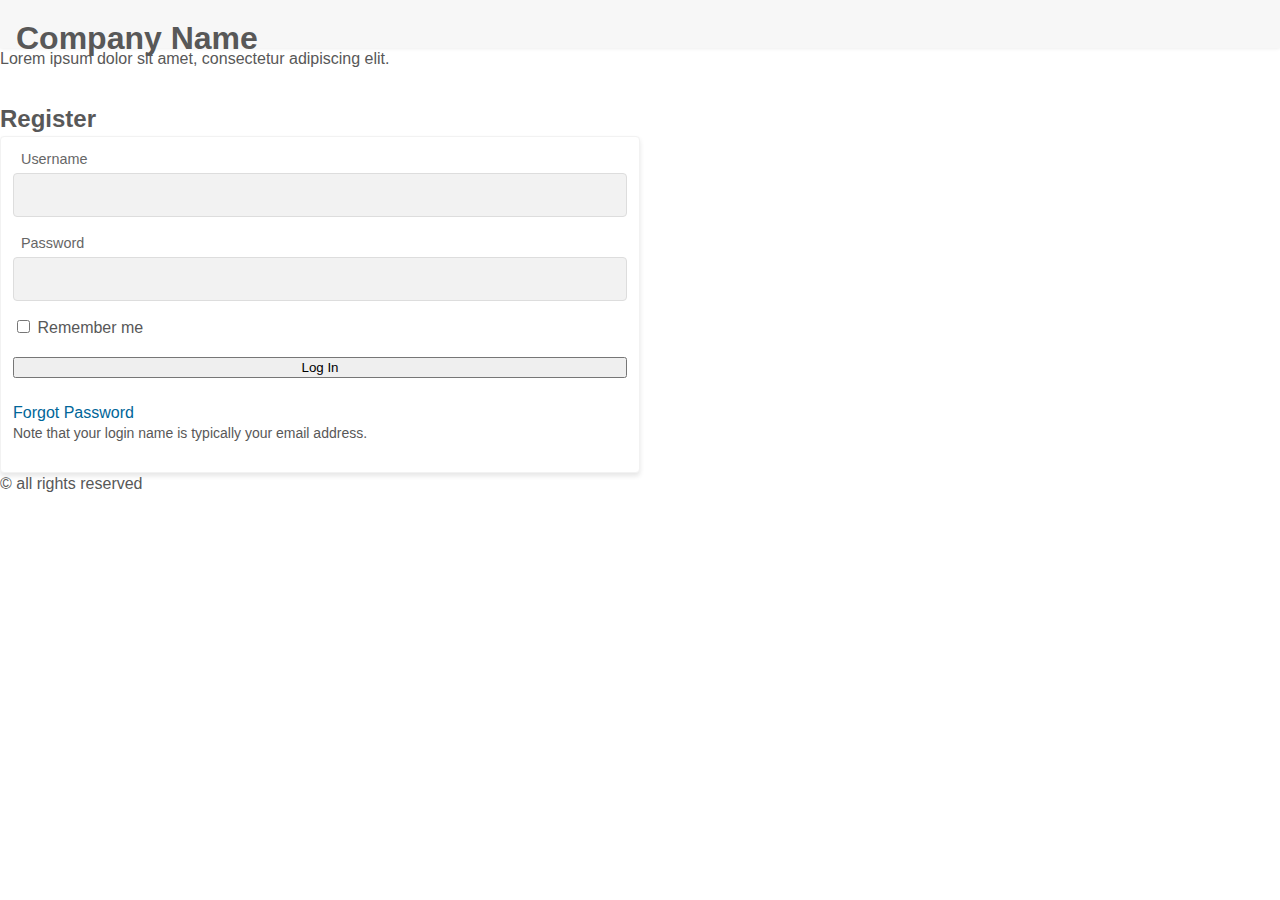
==== part1.html @ 0e9515a8 "Part one HTML & CSS v1" ====
<!DOCTYPE html>
<html lang="en" >

<head>
	<meta charset="UTF-8">
	<title>Pearsons Code Test - Part 1</title>
	<meta name="viewport" content="width=device-width, initial-scale=1, shrink-to-fit=no, max-scale=1"> 
  
	<link rel='stylesheet' href='https://fonts.googleapis.com/css?family=Roboto:300,400,500,700,900'>
    <link rel="stylesheet" href="css/part1.css">
  
</head>

<body>
    
	<!-- Accessiblity Jump Links-->
    <a href="#navigation" class="pr-skipto pr-sr-only pr-sr-only__focusable pr-skipto__nav">Skip to Navigation</a>
    <a href="#content" class="pr-skipto pr-sr-only pr-sr-only__focusable">Skip to Content</a>

    <!-- Header -->
    <header role="banner">
        <h1>Company Name</h1>
        <nav role="navigation" id="navigation"></nav>
    </header><!-- /Header-->

    <main id="content" role="main" >
        <p>
            Lorem ipsum dolor sit amet, consectetur adipiscing elit.
        </p>
        <div class="pr-register">			
            <div class="pr-title">
                <div class="pr-title--heading">
                    <h2>
                        Register
                    </h2>
                </div>
            </div>
        
            <section>
                <form>
                    <div class="pr-form-group">
                        <label for="username" class="pr-form-group--label">Username</label>
                        <input type="text" class="pr-form-group--field" id="username" autocomplete="off">
                    </div>
        
                    <div class="pr-form-group">
                        <label for="userpassword" class="pr-form-group--label">Password</label>
                        <input type="password" class="pr-form-group--field" id="userpassword" autocomplete="off">
                    </div>
        
                    <div class="pr-form-group">							
                        <input type="checkbox" id="rememberme"> <label for="rememberme">Remember me</label>
                    </div>
        
                    <div class="pr-form-group pr-login-actions">
                        <button type="submit" class="pr-btn pr-btn__primary">Log In</button>
                    </div>
        
                    <div class="pr-register-actions">
                        <a href="javascript:;">Forgot Password</a>
                        <p>Note that your login name is typically your email address.</p> 
                    </div>	
                </form>
            </section>
        </div>
    </main>
    <footer role="contentinfo">
        &copy; all rights reserved
    </footer>



</div>
---- css/part1.css ----
/* Resets */
* {
  font-family: Arial, Helvetica, sans-serif;
}

*, *:before, *:after {
  -webkit-box-sizing: border-box;
          box-sizing: border-box;
}

html {
  -webkit-text-size-adjust: 100%;
}

html, body {
  margin: 0;
  padding: 0;
  color: #585858;
  text-align: left;
  background-color: #fff;
  line-height: 1.4;
}

h1, h2, h3, h4, h5, p, form {
  margin: 0;
  padding: 0;
}

a {
  color: #069;
  text-decoration: none;
}

a:hover {
  color: #09f;
}

fieldset {
  border: 0;
}

/* Accessibility --------- */
.pr-sr-only {
  position: absolute;
  top: -65rem;
  left: -65rem;
  width: 1px;
  height: 1px;
  padding: 0;
  overflow: hidden;
  clip: rect(0, 0, 0, 0);
  white-space: nowrap;
  border: 0;
}

.pr-sr-only__focusable:focus {
  top: 0;
  left: 0;
  width: auto;
  height: auto;
  overflow: visible;
  clip: auto;
  white-space: normal;
  z-index: 300;
}

/* Skip To Navigation & Skip to Content Links */
.pr-skipto {
  display: block;
  padding: 1em;
  text-align: center;
  background-color: #000;
  color: #fff;
  outline: 0;
}

.pr-skipto:focus, .pr-skipto:hover {
  color: #fff;
}

header {
  height: 3rem;
  background: #f7f7f7;
  -webkit-box-shadow: 0 0 4px rgba(0, 0, 0, 0.1);
          box-shadow: 0 0 4px rgba(0, 0, 0, 0.1);
  padding: 1rem;
}

.pr-register {
  max-width: 40rem;
  padding-top: 2rem;
}

.pr-register section {
  border: 1px solid #f2f2f2;
  border-radius: 0.25rem;
  background-color: #fff;
  -webkit-box-shadow: 0 3px 5px rgba(0, 0, 0, 0.1);
          box-shadow: 0 3px 5px rgba(0, 0, 0, 0.1);
  -webkit-transition: backgroundColor 0.3s linear;
  transition: backgroundColor 0.3s linear;
  padding: .75rem !important;
}

.pr-register .pr-titleaction {
  margin-bottom: 0.5rem;
}

.pr-register .pr-form-group {
  display: block;
  margin-bottom: 1rem;
}

.pr-register .pr-form-group .pr-form-group--field {
  width: 100%;
}

.pr-register .pr-btn__primary {
  width: 100%;
}

.pr-register .pr-register-actions {
  margin: 1.5rem 0 1rem;
}

.pr-register .pr-register-actions p {
  font-size: .875rem;
}

fieldset {
  padding: 0;
  border: 0;
  border-top: 2px solid #ccc;
  min-width: 0;
}

fieldset legend {
  font-weight: 500;
  padding: 0 1rem 0 0;
  margin-bottom: 1rem;
  color: #555;
  white-space: nowrap;
  overflow: hidden;
  text-overflow: ellipsis;
  max-width: 100%;
}

fieldset.pr-form-actions {
  border-top: 0;
  padding-top: 0;
}

.pr-form-group {
  margin-bottom: 1rem;
}

.pr-form-group--label {
  display: block;
  color: #666;
  padding: 0 .5rem .25rem .5rem;
  font-size: 0.9rem;
}

.pr-form-group--field {
  font-family: Arial, Helvetica, sans-serif;
  padding: 0.75rem 1rem 0.75rem 0.5rem;
  border: 1px solid #ddd;
  background-color: #f2f2f2;
  border-radius: .25rem;
  font-size: 1rem;
}

.pr-form-group--field::-webkit-input-placeholder {
  color: #999;
}

.pr-form-group--field:-ms-input-placeholder {
  color: #999;
}

.pr-form-group--field::-ms-input-placeholder {
  color: #999;
}

.pr-form-group--field::placeholder {
  color: #999;
}

.pr-form-group--field:-ms-input-placeholder {
  color: #999;
}

.pr-form-group--field::-ms-input-placeholder {
  color: #999;
}
/*# sourceMappingURL=part1.css.map */
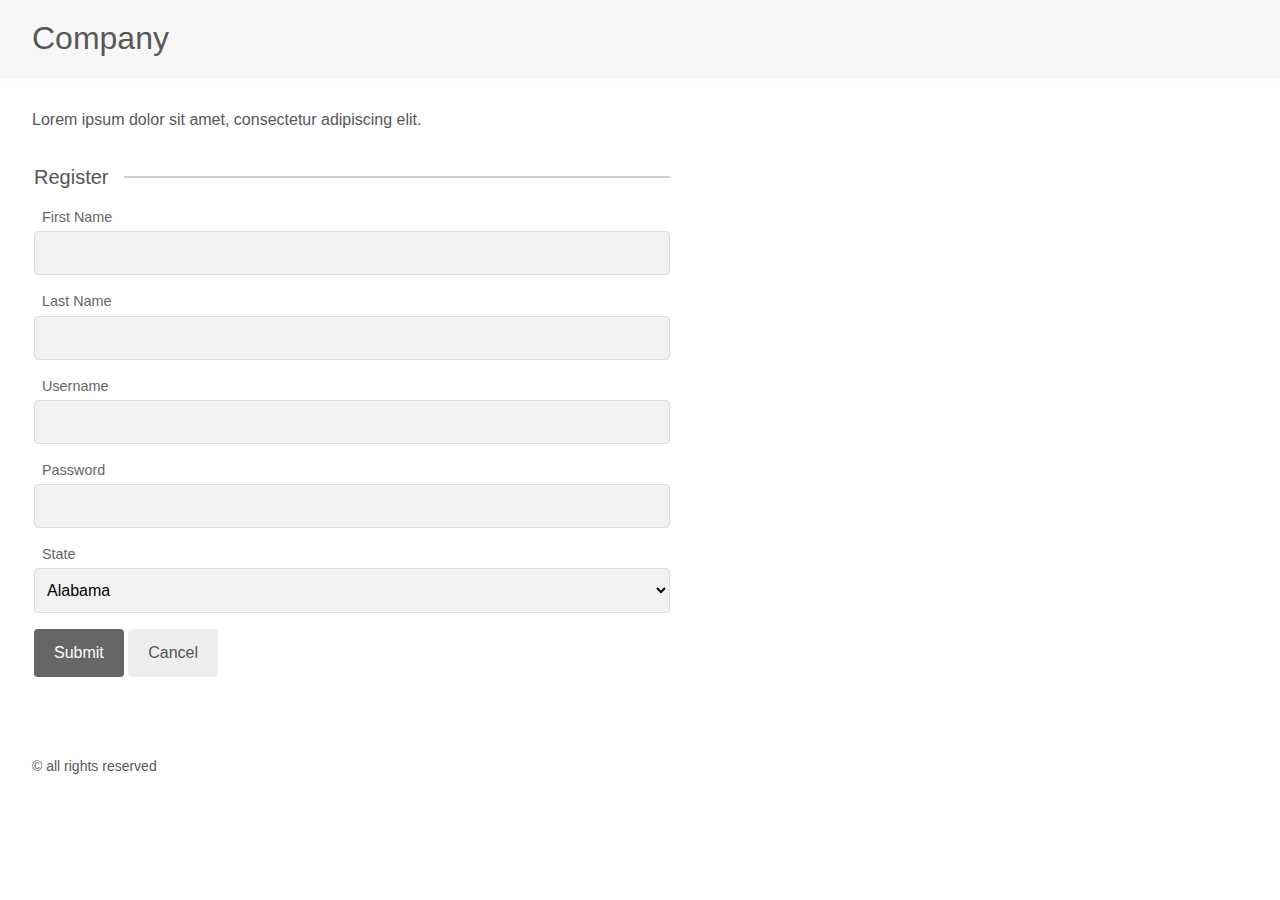
==== commit 80ae69c4: "Part 1 style updated. Part 2 and 3 added" ====
--- a/part1.html
+++ b/part1.html
@@ -3,10 +3,8 @@
 
 <head>
 	<meta charset="UTF-8">
-	<title>Pearsons Code Test - Part 1</title>
-	<meta name="viewport" content="width=device-width, initial-scale=1, shrink-to-fit=no, max-scale=1"> 
-  
-	<link rel='stylesheet' href='https://fonts.googleapis.com/css?family=Roboto:300,400,500,700,900'>
+    <title>Pearsons Code Test - Part 1</title>
+    
     <link rel="stylesheet" href="css/part1.css">
   
 </head>
@@ -19,7 +17,7 @@
 
     <!-- Header -->
     <header role="banner">
-        <h1>Company Name</h1>
+        <h1>Company</h1>
         <nav role="navigation" id="navigation"></nav>
     </header><!-- /Header-->
 
@@ -27,42 +25,95 @@
         <p>
             Lorem ipsum dolor sit amet, consectetur adipiscing elit.
         </p>
-        <div class="pr-register">			
-            <div class="pr-title">
-                <div class="pr-title--heading">
-                    <h2>
-                        Register
-                    </h2>
-                </div>
-            </div>
-        
-            <section>
-                <form>
+        <section class="pr-register">	
+            <form>
+                <fieldset>
+                    <legend>Register</legend>
                     <div class="pr-form-group">
-                        <label for="username" class="pr-form-group--label">Username</label>
-                        <input type="text" class="pr-form-group--field" id="username" autocomplete="off">
+                        <label for="firstname" class="pr-form-group__label">First Name</label>
+                        <input type="text" class="pr-form-group__field" id="firstname" autocomplete="off">
+                    </div>
+                    <div class="pr-form-group">
+                        <label for="lastname" class="pr-form-group__label">Last Name</label>
+                        <input type="text" class="pr-form-group__field" id="lastname" autocomplete="off">
+                    </div>
+                    <div class="pr-form-group">
+                        <label for="username" class="pr-form-group__label">Username</label>
+                        <input type="text" class="pr-form-group__field" id="username" autocomplete="off">
                     </div>
         
                     <div class="pr-form-group">
-                        <label for="userpassword" class="pr-form-group--label">Password</label>
-                        <input type="password" class="pr-form-group--field" id="userpassword" autocomplete="off">
+                        <label for="userpassword" class="pr-form-group__label">Password</label>
+                        <input type="password" class="pr-form-group__field" id="userpassword" autocomplete="off">
                     </div>
+
         
-                    <div class="pr-form-group">							
-                        <input type="checkbox" id="rememberme"> <label for="rememberme">Remember me</label>
+                    <div class="pr-form-group">
+                        <label for="state" class="pr-form-group__label">State</label>
+                        <select name="state" id="state" class="pr-form-group__field" >
+                            <option value="AL">Alabama</option>
+                            <option value="AK">Alaska</option>
+                            <option value="AZ">Arizona</option>
+                            <option value="AR">Arkansas</option>
+                            <option value="CA">California</option>
+                            <option value="CO">Colorado</option>
+                            <option value="CT">Connecticut</option>
+                            <option value="DE">Delaware</option>
+                            <option value="DC">District of Columbia</option>
+                            <option value="FL">Florida</option>
+                            <option value="GA">Georgia</option>
+                            <option value="HI">Hawaii</option>
+                            <option value="ID">Idaho</option>
+                            <option value="IL">Illinois</option>
+                            <option value="IN">Indiana</option>
+                            <option value="IA">Iowa</option>
+                            <option value="KS">Kansas</option>
+                            <option value="KY">Kentucky</option>
+                            <option value="LA">Louisiana</option>
+                            <option value="ME">Maine</option>
+                            <option value="MD">Maryland</option>
+                            <option value="MA">Massachusetts</option>
+                            <option value="MI">Michigan</option>
+                            <option value="MN">Minnesota</option>
+                            <option value="MS">Mississippi</option>
+                            <option value="MO">Missouri</option>
+                            <option value="MT">Montana</option>
+                            <option value="NE">Nebraska</option>
+                            <option value="NV">Nevada</option>
+                            <option value="NH">New Hampshire</option>
+                            <option value="NJ">New Jersey</option>
+                            <option value="NM">New Mexico</option>
+                            <option value="NY">New York</option>
+                            <option value="NC">North Carolina</option>
+                            <option value="ND">North Dakota</option>
+                            <option value="OH">Ohio</option>
+                            <option value="OK">Oklahoma</option>
+                            <option value="OR">Oregon</option>
+                            <option value="PA">Pennsylvania</option>
+                            <option value="RI">Rhode Island</option>
+                            <option value="SC">South Carolina</option>
+                            <option value="SD">South Dakota</option>
+                            <option value="TN">Tennessee</option>
+                            <option value="TX">Texas</option>
+                            <option value="UT">Utah</option>
+                            <option value="VT">Vermont</option>
+                            <option value="VA">Virginia</option>
+                            <option value="WA">Washington</option>
+                            <option value="WV">West Virginia</option>
+                            <option value="WI">Wisconsin</option>
+                            <option value="WY">Wyoming</option>
+                        </select>
                     </div>
+
         
                     <div class="pr-form-group pr-login-actions">
-                        <button type="submit" class="pr-btn pr-btn__primary">Log In</button>
-                    </div>
-        
-                    <div class="pr-register-actions">
-                        <a href="javascript:;">Forgot Password</a>
-                        <p>Note that your login name is typically your email address.</p> 
+                        <button type="submit" class="pr-btn pr-btn--primary">Submit</button>
+                        <button type="reset" class="pr-btn pr-btn--secondary">Cancel</button>
                     </div>	
-                </form>
-            </section>
-        </div>
+                    
+                </fieldset>
+            </form>
+        </section>
     </main>
     <footer role="contentinfo">
         &copy; all rights reserved
@@ -70,4 +121,4 @@
 
 
 
-</div>+</body>--- a/css/part1.css
+++ b/css/part1.css
@@ -79,11 +79,23 @@
 }
 
 header {
-  height: 3rem;
   background: #f7f7f7;
   -webkit-box-shadow: 0 0 4px rgba(0, 0, 0, 0.1);
           box-shadow: 0 0 4px rgba(0, 0, 0, 0.1);
-  padding: 1rem;
+  padding: 1rem 2rem;
+}
+
+header h1 {
+  font-weight: normal;
+}
+
+main {
+  padding: 2rem;
+}
+
+main h2 {
+  font-weight: normal;
+  margin-bottom: 1rem;
 }
 
 .pr-register {
@@ -102,7 +114,7 @@
   padding: .75rem !important;
 }
 
-.pr-register .pr-titleaction {
+.pr-register .pr-register__title {
   margin-bottom: 0.5rem;
 }
 
@@ -115,15 +127,11 @@
   width: 100%;
 }
 
-.pr-register .pr-btn__primary {
-  width: 100%;
-}
-
-.pr-register .pr-register-actions {
+.pr-register .pr-register__actions {
   margin: 1.5rem 0 1rem;
 }
 
-.pr-register .pr-register-actions p {
+.pr-register .pr-register__actions p {
   font-size: .875rem;
 }
 
@@ -143,6 +151,7 @@
   overflow: hidden;
   text-overflow: ellipsis;
   max-width: 100%;
+  font-size: 1.25rem;
 }
 
 fieldset.pr-form-actions {
@@ -154,43 +163,91 @@
   margin-bottom: 1rem;
 }
 
-.pr-form-group--label {
+.pr-form-group__label {
   display: block;
   color: #666;
   padding: 0 .5rem .25rem .5rem;
   font-size: 0.9rem;
 }
 
-.pr-form-group--field {
+.pr-form-group__field {
   font-family: Arial, Helvetica, sans-serif;
   padding: 0.75rem 1rem 0.75rem 0.5rem;
   border: 1px solid #ddd;
   background-color: #f2f2f2;
   border-radius: .25rem;
   font-size: 1rem;
-}
-
-.pr-form-group--field::-webkit-input-placeholder {
-  color: #999;
-}
-
-.pr-form-group--field:-ms-input-placeholder {
-  color: #999;
-}
-
-.pr-form-group--field::-ms-input-placeholder {
-  color: #999;
-}
-
-.pr-form-group--field::placeholder {
-  color: #999;
-}
-
-.pr-form-group--field:-ms-input-placeholder {
-  color: #999;
-}
-
-.pr-form-group--field::-ms-input-placeholder {
-  color: #999;
+  width: 100%;
+}
+
+.pr-form-group__field::-webkit-input-placeholder {
+  color: #999;
+}
+
+.pr-form-group__field:-ms-input-placeholder {
+  color: #999;
+}
+
+.pr-form-group__field::-ms-input-placeholder {
+  color: #999;
+}
+
+.pr-form-group__field::placeholder {
+  color: #999;
+}
+
+.pr-form-group__field:-ms-input-placeholder {
+  color: #999;
+}
+
+.pr-form-group__field::-ms-input-placeholder {
+  color: #999;
+}
+
+/* Buttons --------- */
+.pr-btn {
+  display: inline-block;
+  padding: 0.75rem 1.25rem;
+  font-weight: 400;
+  font-size: 1rem;
+  line-height: 1.5;
+  text-decoration: none;
+  letter-spacing: 0;
+  cursor: pointer;
+  border: 0;
+  border-radius: 0.25rem;
+  outline: 0;
+  white-space: nowrap;
+  text-align: center;
+}
+
+.pr-btn:hover {
+  -webkit-box-shadow: 0 14px 26px -12px rgba(153, 153, 153, 0.42), 0 4px 23px 0px rgba(0, 0, 0, 0.12), 0 8px 10px -5px rgba(153, 153, 153, 0.2);
+          box-shadow: 0 14px 26px -12px rgba(153, 153, 153, 0.42), 0 4px 23px 0px rgba(0, 0, 0, 0.12), 0 8px 10px -5px rgba(153, 153, 153, 0.2);
+}
+
+.pr-btn--primary {
+  background-color: #666;
+  color: #fff;
+}
+
+.pr-btn--primary:hover {
+  background-color: #333;
+  color: #eee;
+}
+
+.pr-btn--secondary {
+  background-color: #eee;
+  color: #555;
+}
+
+.pr-btn--secondary:hover {
+  background-color: #ddd;
+  color: #333;
+}
+
+footer {
+  padding: 2rem;
+  font-size: .875rem;
 }
 /*# sourceMappingURL=part1.css.map */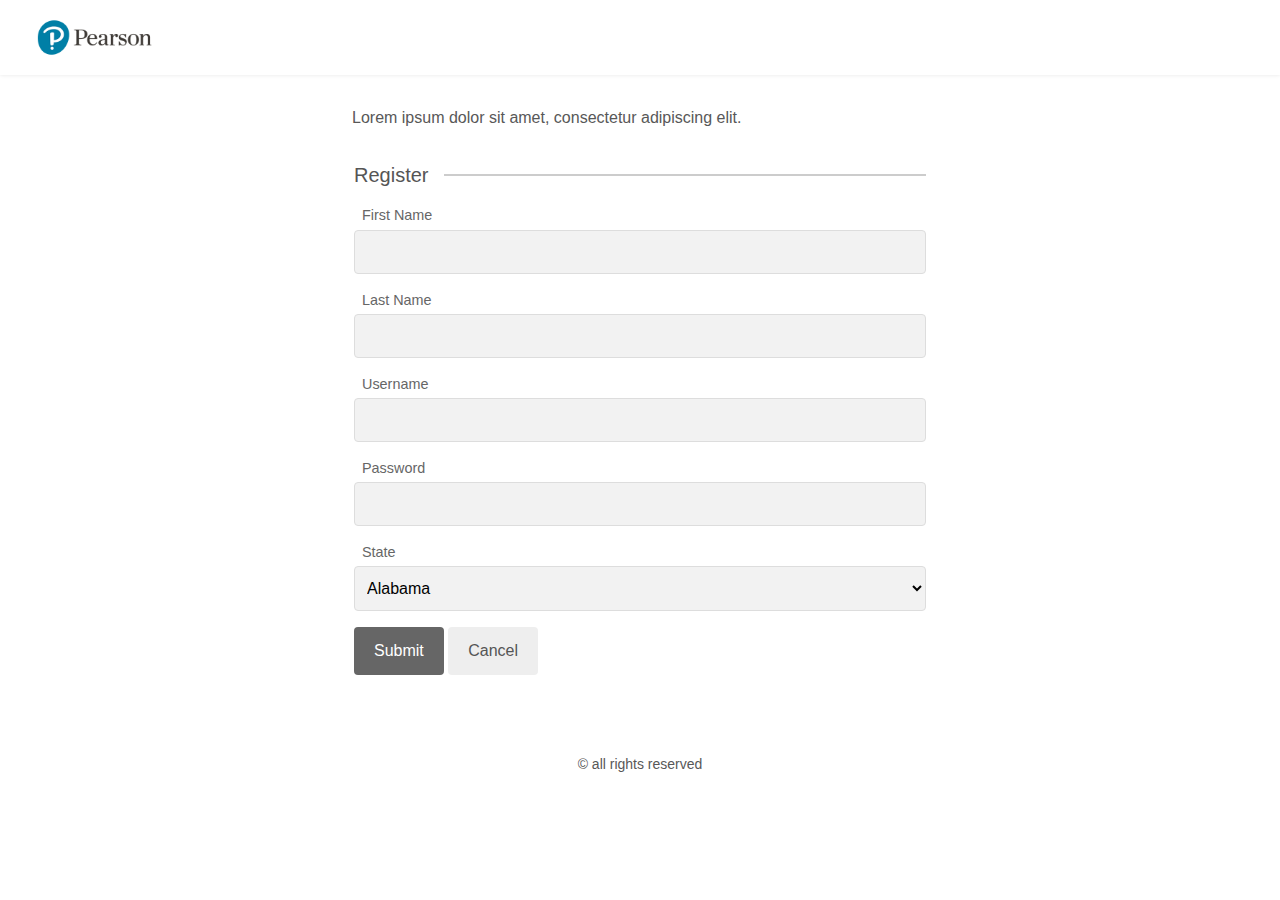
==== commit 8a8c3352: "Several Updates" ====
--- a/part1.html
+++ b/part1.html
@@ -3,7 +3,7 @@
 
 <head>
 	<meta charset="UTF-8">
-    <title>Pearsons Code Test - Part 1</title>
+    <title>Pearson Code Test - Part 1</title>
     
     <link rel="stylesheet" href="css/part1.css">
   
@@ -121,4 +121,5 @@
 
 
 
-</body>+</body>
+</html>--- a/css/part1.css
+++ b/css/part1.css
@@ -1,6 +1,6 @@
 /* Resets */
 * {
-  font-family: Arial, Helvetica, sans-serif;
+  font-family: "Segoe UI", Helvetica, sans-serif;
 }
 
 *, *:before, *:after {
@@ -79,7 +79,7 @@
 }
 
 header {
-  background: #f7f7f7;
+  background: #fff;
   -webkit-box-shadow: 0 0 4px rgba(0, 0, 0, 0.1);
           box-shadow: 0 0 4px rgba(0, 0, 0, 0.1);
   padding: 1rem 2rem;
@@ -87,15 +87,38 @@
 
 header h1 {
   font-weight: normal;
+  text-indent: -9999px;
+  background: url(../images/logo_pearsons.png) no-repeat left center;
+  background-size: contain;
+  width: 145px;
+  height: 43px;
+  margin-bottom: 0;
 }
 
 main {
   padding: 2rem;
+  max-width: 40rem;
+  margin: 0 auto;
 }
 
 main h2 {
   font-weight: normal;
   margin-bottom: 1rem;
+}
+
+main.pr-index {
+  max-width: 71.25rem;
+}
+
+.pr-pages {
+  padding: 1.25rem;
+  margin: 0;
+}
+
+.pr-pages li {
+  margin-bottom: .75rem;
+  font-size: 1rem;
+  padding-left: .5rem;
 }
 
 .pr-register {
@@ -249,5 +272,6 @@
 footer {
   padding: 2rem;
   font-size: .875rem;
+  text-align: center;
 }
 /*# sourceMappingURL=part1.css.map */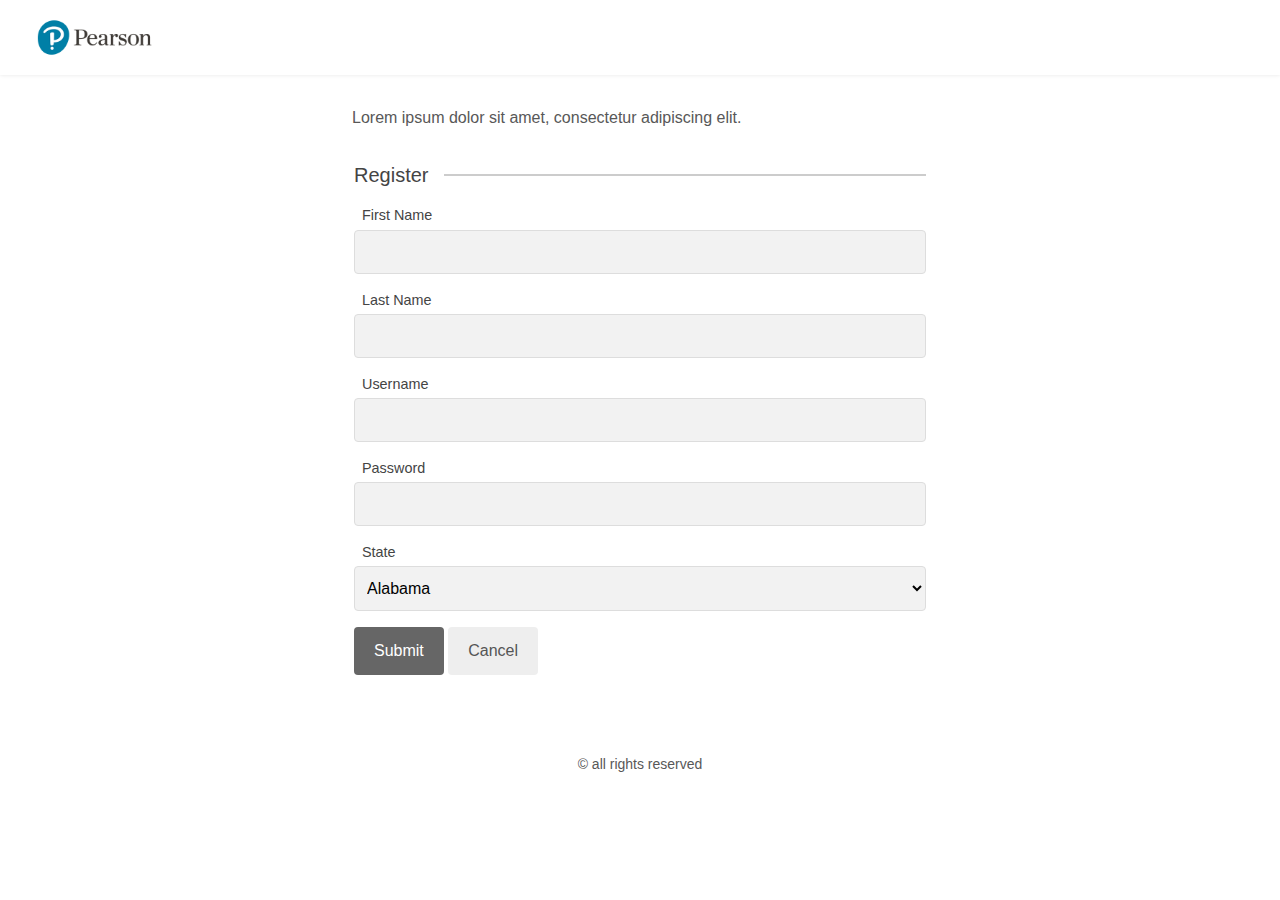
==== commit 39a27819: "Part 1 accessibility updates" ====
--- a/part1.html
+++ b/part1.html
@@ -10,22 +10,19 @@
 </head>
 
 <body>
-    
-	<!-- Accessiblity Jump Links-->
-    <a href="#navigation" class="pr-skipto pr-sr-only pr-sr-only__focusable pr-skipto__nav">Skip to Navigation</a>
-    <a href="#content" class="pr-skipto pr-sr-only pr-sr-only__focusable">Skip to Content</a>
+    <!-- Header -->
+    <header role="banner">    
+        <!-- Accessiblity Jump Links-->
+        <a href="#content" class="pr-skipto pr-sr-only pr-sr-only--focusable">Skip to Content</a>
 
-    <!-- Header -->
-    <header role="banner">
         <h1>Company</h1>
-        <nav role="navigation" id="navigation"></nav>
     </header><!-- /Header-->
 
     <main id="content" role="main" >
         <p>
             Lorem ipsum dolor sit amet, consectetur adipiscing elit.
         </p>
-        <section class="pr-register">	
+        <section class="pr-register" role="region">	
             <form>
                 <fieldset>
                     <legend>Register</legend>
--- a/css/part1.css
+++ b/css/part1.css
@@ -53,7 +53,7 @@
   border: 0;
 }
 
-.pr-sr-only__focusable:focus {
+.pr-sr-only--focusable:focus {
   top: 0;
   left: 0;
   width: auto;
@@ -62,6 +62,8 @@
   clip: auto;
   white-space: normal;
   z-index: 300;
+  -webkit-box-shadow: 0 0 2px 2px #069;
+          box-shadow: 0 0 2px 2px #069;
 }
 
 /* Skip To Navigation & Skip to Content Links */
@@ -169,7 +171,7 @@
   font-weight: 500;
   padding: 0 1rem 0 0;
   margin-bottom: 1rem;
-  color: #555;
+  color: #444;
   white-space: nowrap;
   overflow: hidden;
   text-overflow: ellipsis;
@@ -188,7 +190,7 @@
 
 .pr-form-group__label {
   display: block;
-  color: #666;
+  color: #444;
   padding: 0 .5rem .25rem .5rem;
   font-size: 0.9rem;
 }
@@ -249,6 +251,11 @@
           box-shadow: 0 14px 26px -12px rgba(153, 153, 153, 0.42), 0 4px 23px 0px rgba(0, 0, 0, 0.12), 0 8px 10px -5px rgba(153, 153, 153, 0.2);
 }
 
+.pr-btn:focus {
+  -webkit-box-shadow: 0 0 2px 2px #069;
+          box-shadow: 0 0 2px 2px #069;
+}
+
 .pr-btn--primary {
   background-color: #666;
   color: #fff;
